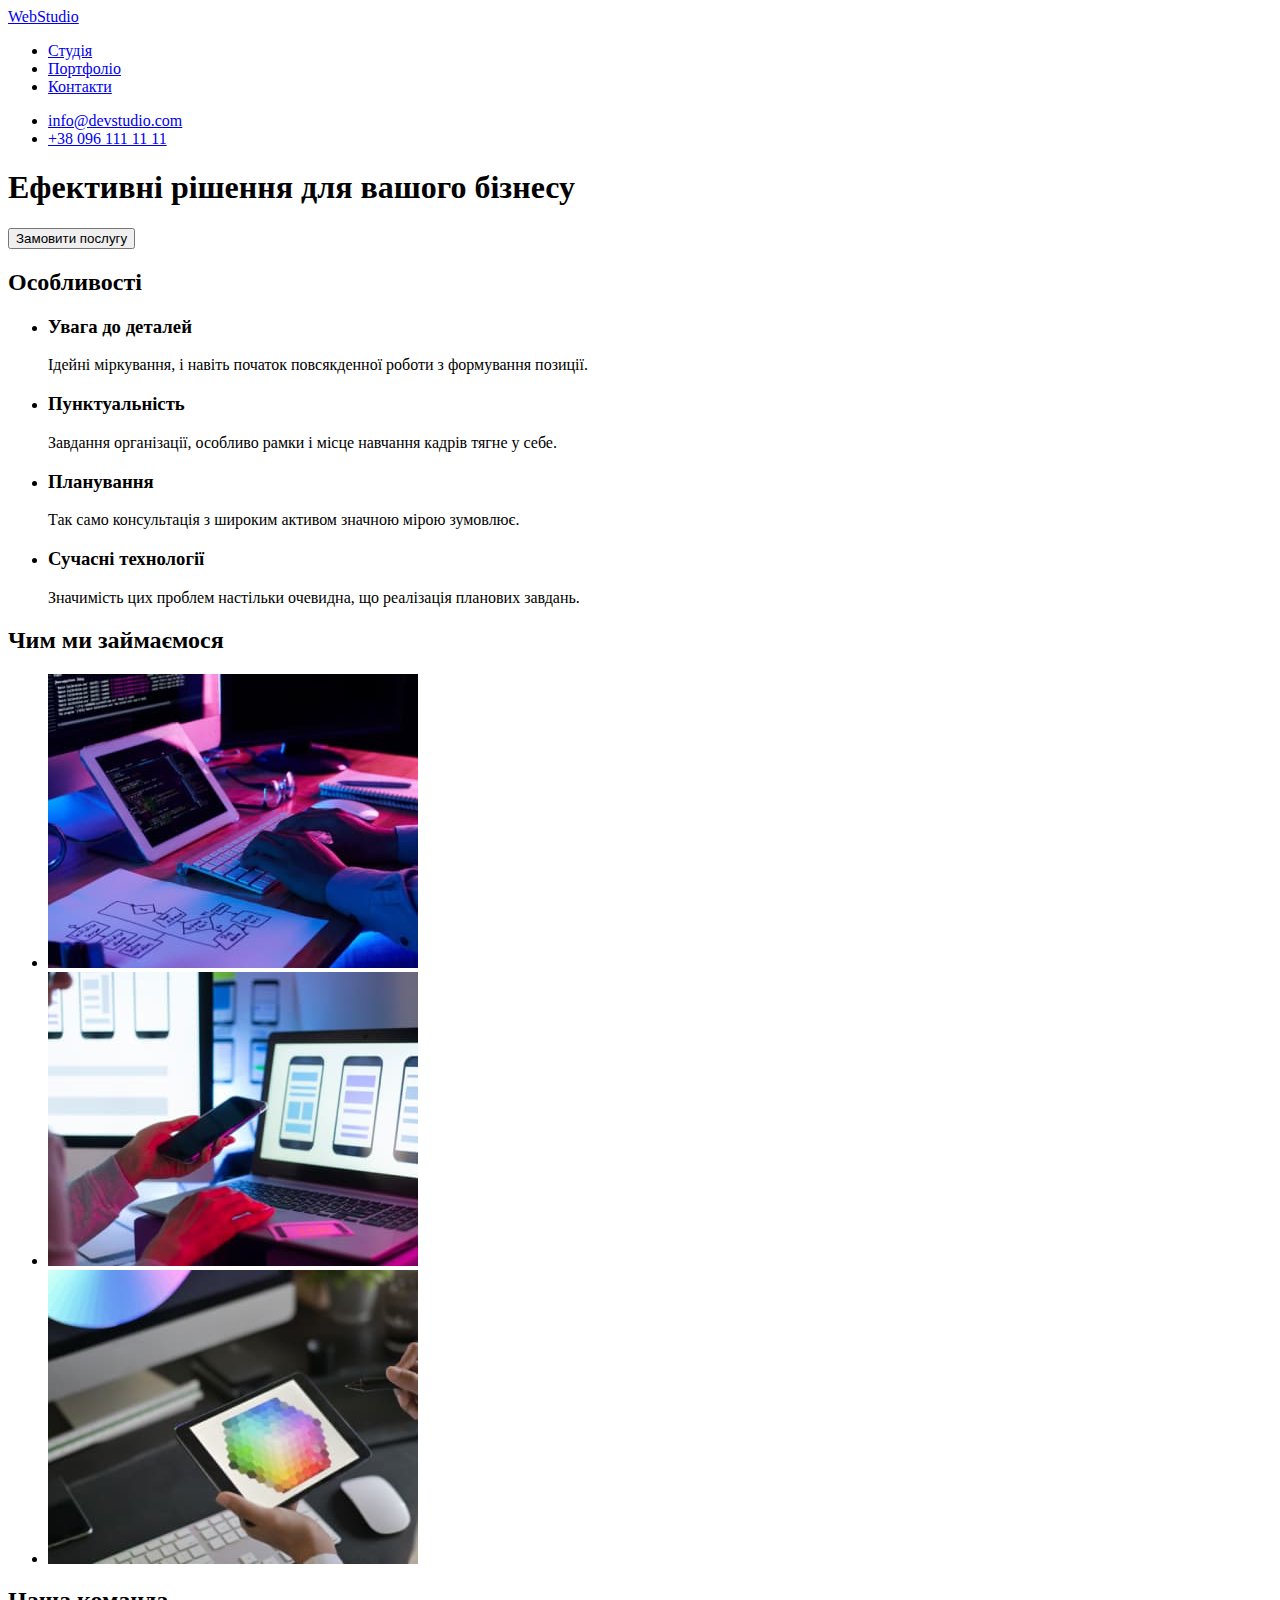
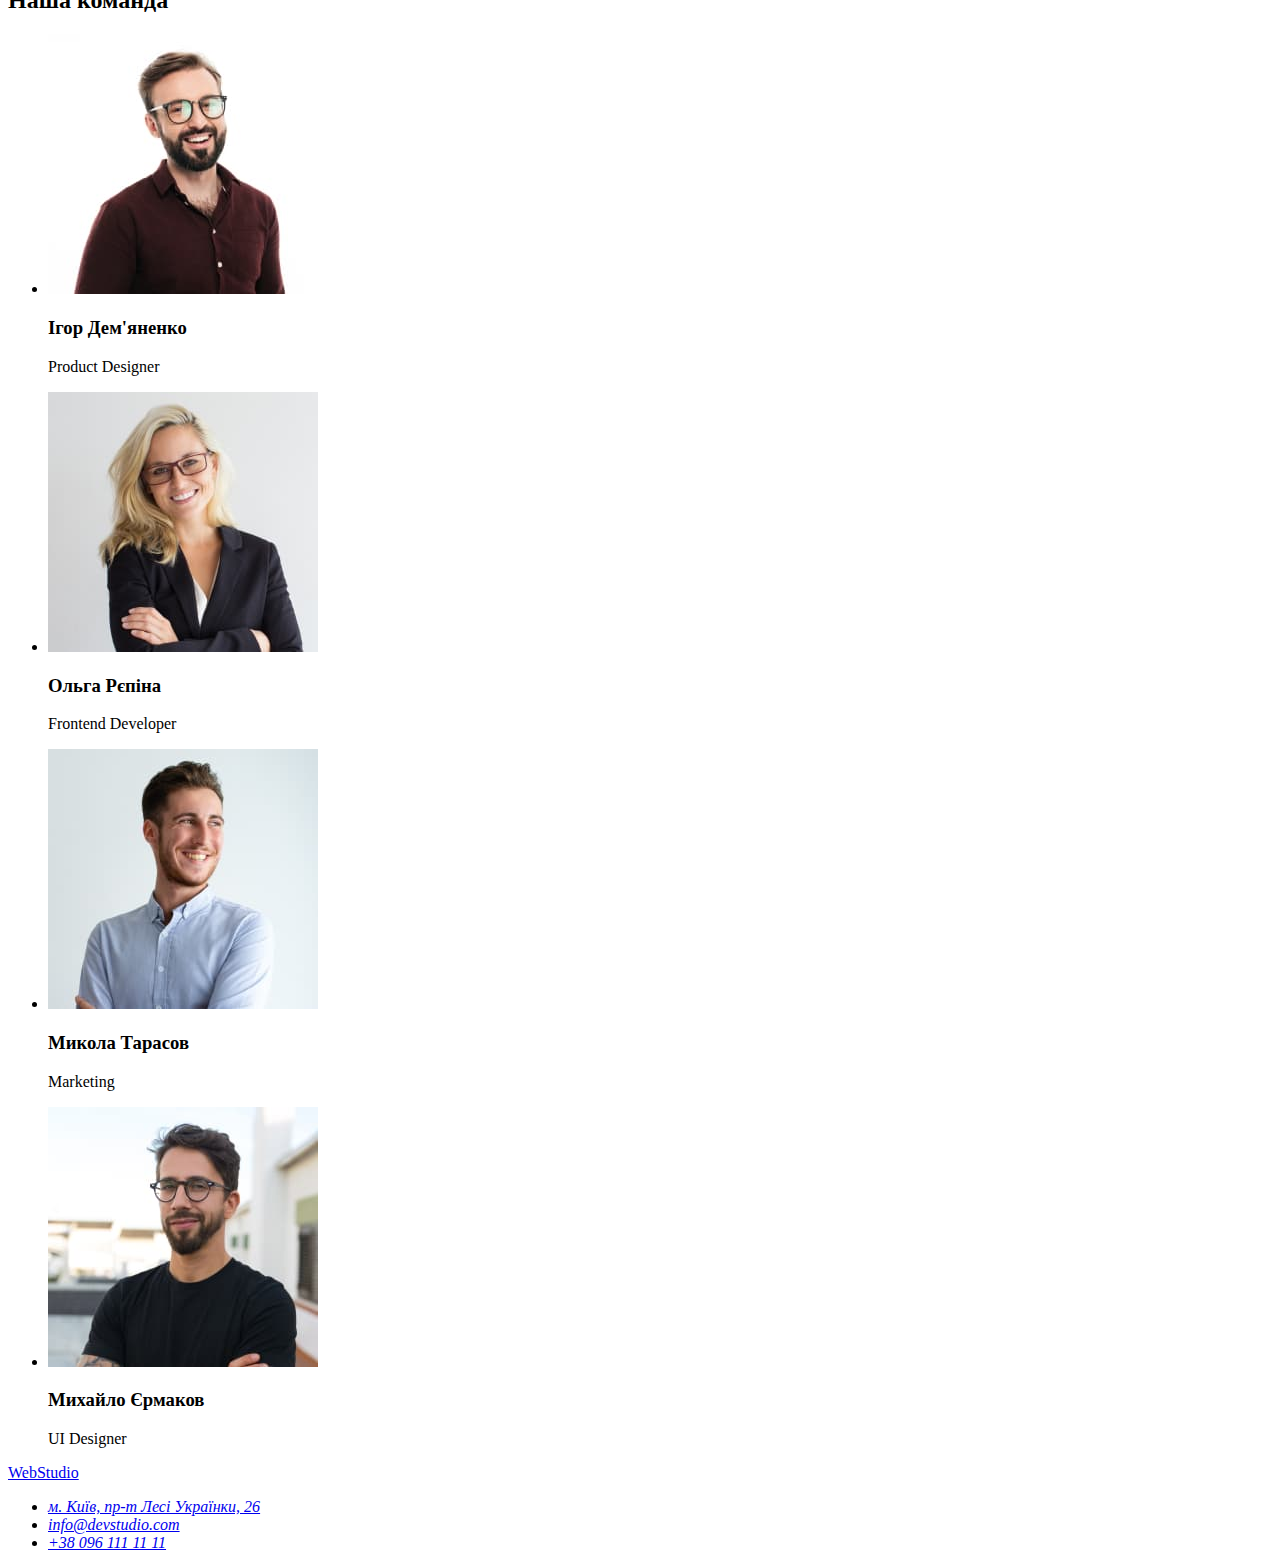
==== index.html @ 738376b6 "Initial commit" ====
<!DOCTYPE html>
<html lang="uk">
<head>
    <meta charset="UTF-8">
    <meta http-equiv="X-UA-Compatible" content="IE=edge">
    <meta name="viewport" content="width=device-width, initial-scale=1.0">
    <title>Студія</title>
</head>
<body>
<header>
    <nav>
    <a lang="en" href="./index.html">WebStudio</a>
    <ul>
        <li> <a href="#">Студія</a></li>
        <li> <a href="#">Портфоліо</a></li>
        <li> <a href="#">Контакти</a></li>
        
    </ul>
</nav>
    <ul>
        <li><a href="mailto:info@devstudio.com">info@devstudio.com</a></li>
        <li><a href="tel:+380961111111:">+38 096 111 11 11</a></li>
    </ul>

</header>
<main>
<section>
    <h1>Ефективні рішення для вашого бізнесу</h1>
    <button type="button">Замовити послугу</button>
</section>
<section>
    <h2>Особливості</h2>
    <ul>
        <li>
            <h3>Увага до деталей </h3>
            <p>Ідейні міркування, і навіть початок повсякденної роботи з формування позиції.</p>
        </li>
        <li>
            <h3>Пунктуальність </h3>
            <p>Завдання організації, особливо рамки і місце навчання кадрів тягне у себе.</p>
        </li>
        <li>
            <h3>Планування</h3>
            <p>Так само консультація з широким активом значною мірою зумовлює.</p>
        </li>
        <li>
            <h3>Сучасні технології</h3>
            <p>Значимість цих проблем настільки очевидна, що реалізація планових завдань.</p>
        </li>
    </ul>
</section>
<section>
    <h2>Чим ми займаємося</h2>
    <ul>
        <li>
         <img src="./images/box1(1).jpg" alt="Людина працює за комп’ютером" width="370" height="294">  
        </li>
        <li>
            <img src="./images/box2.jpg" alt="Людина тримає смартфон у руках і порівнює дані на комп’ютері" width="370" height="294">
        </li>
        <li>
            <img src="./images/box3.jpg" alt="Людина тримає у руках планшет,на якому зображена кольорова гамма " width="370" height="294">
        </li>
    </ul>

</section>
<section>
    <h2>Наша команда</h2>
    <ul>
        <li>
            <img src="./images/img.jpg" alt="Усміхнений хлопець в окулярах і бордовій сорочці" width="270" height="260">
            <h3>Ігор Дем'яненко</h3>
            <p>Product Designer</p>
        </li>
        <li>
            <img src="./images/img(1).jpg" alt="Дівчина із світлим,довгим волоссям" width="270" height="260">
            <h3>Ольга Рєпіна</h3>
            <p>Frontend Developer</p>
        </li>
        <li>
            <img src="./images/img(2).jpg" alt="Усміхнений хлопець у білій сорочці" width="270" height="260">
            <h3>Микола Тарасов</h3>
            <p>Marketing</p>
        </li>
        <li>
            <img src="./images/img(3).jpg" alt="Хлопець з бородою і в окулярах" width="270" height="260">
            <h3>Михайло Єрмаков</h3>
            <p>UI Designer</p>
        </li>
    </ul>
</section>
</main>
    <footer>
        <a lang="en" href="#">WebStudio</a>
        <address>
        <ul>
            <li><a href="https://goo.gl/maps/CPtrU1FHBa2aNyZL9" target="_blank" rel="noopener noreferrer nofollow">м. Київ, пр-т Лесі Українки, 26</a></li>
            <li><a href="mailto:info@devstudio.com">info@devstudio.com</a></li>
            <li><a href="tel:+380961111111:">+38 096 111 11 11</a></li>
        </ul>
    </address>
    </footer>

</body>
</html>
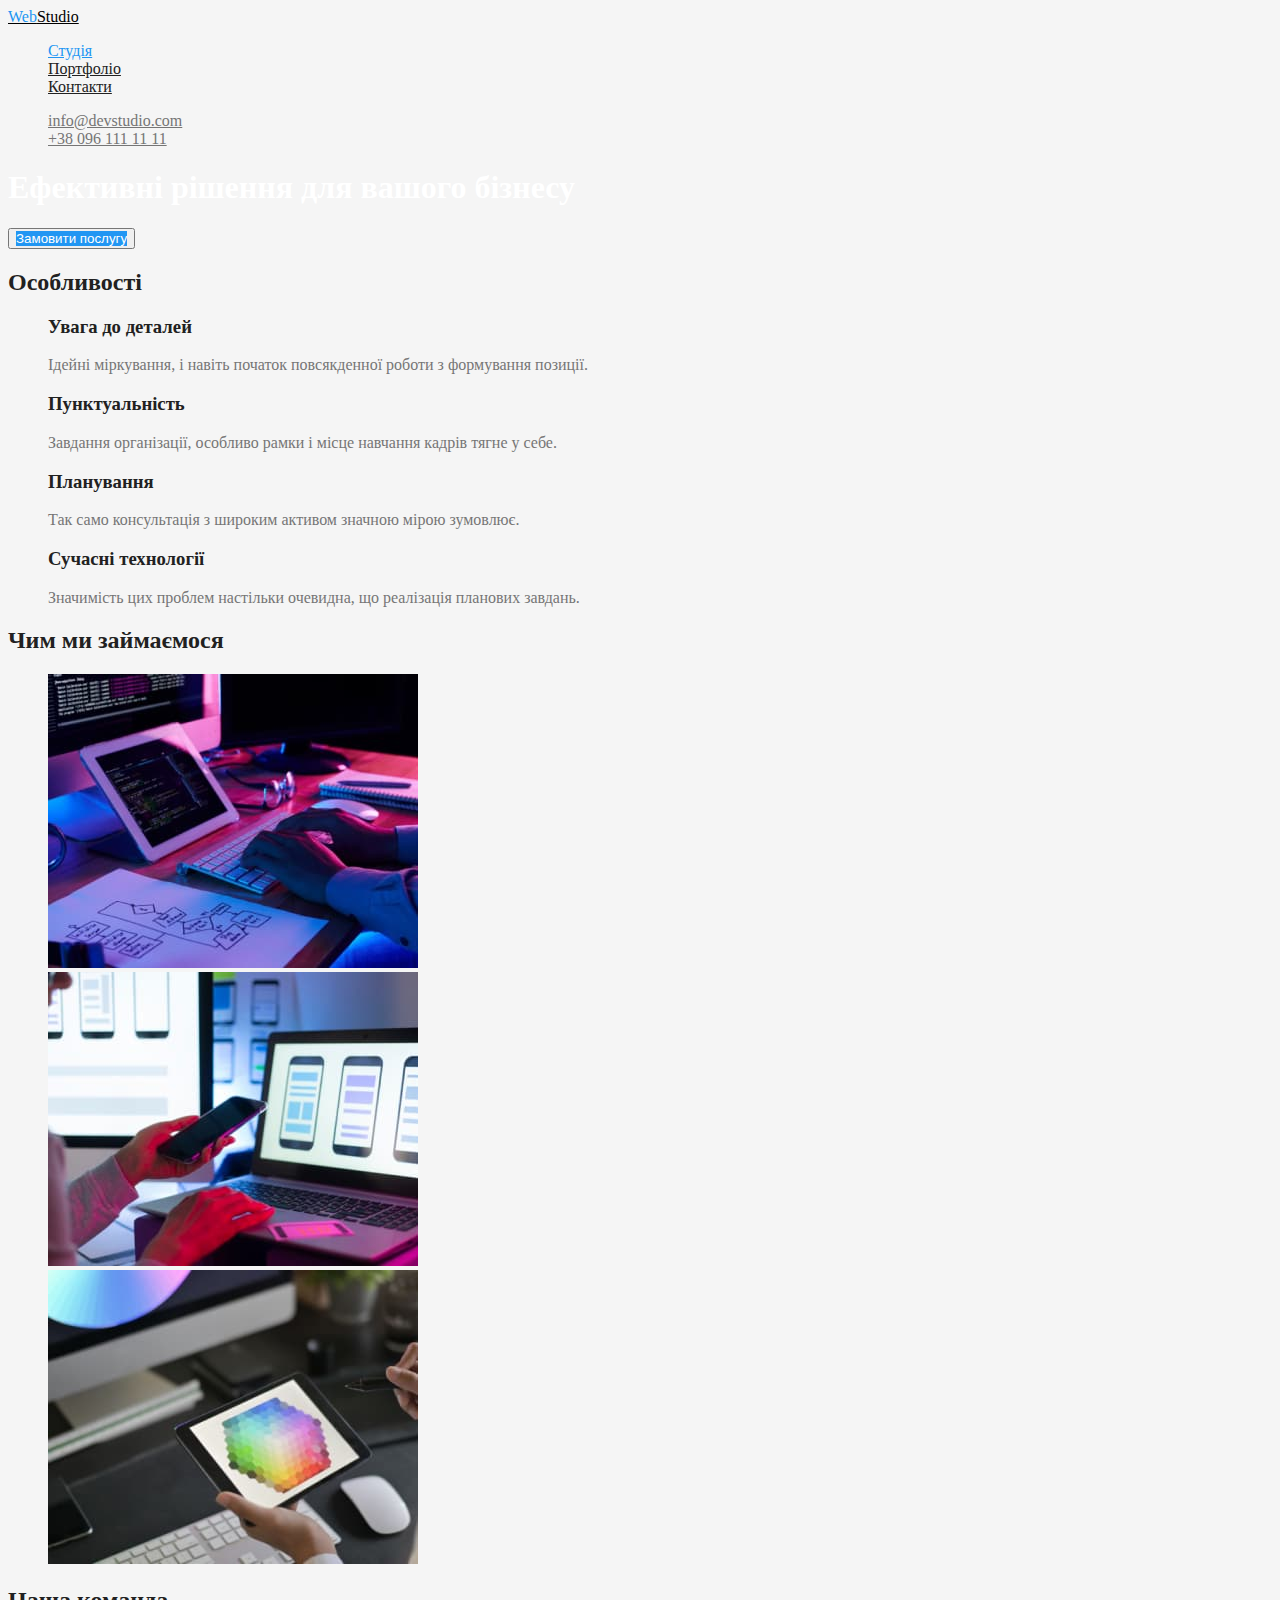
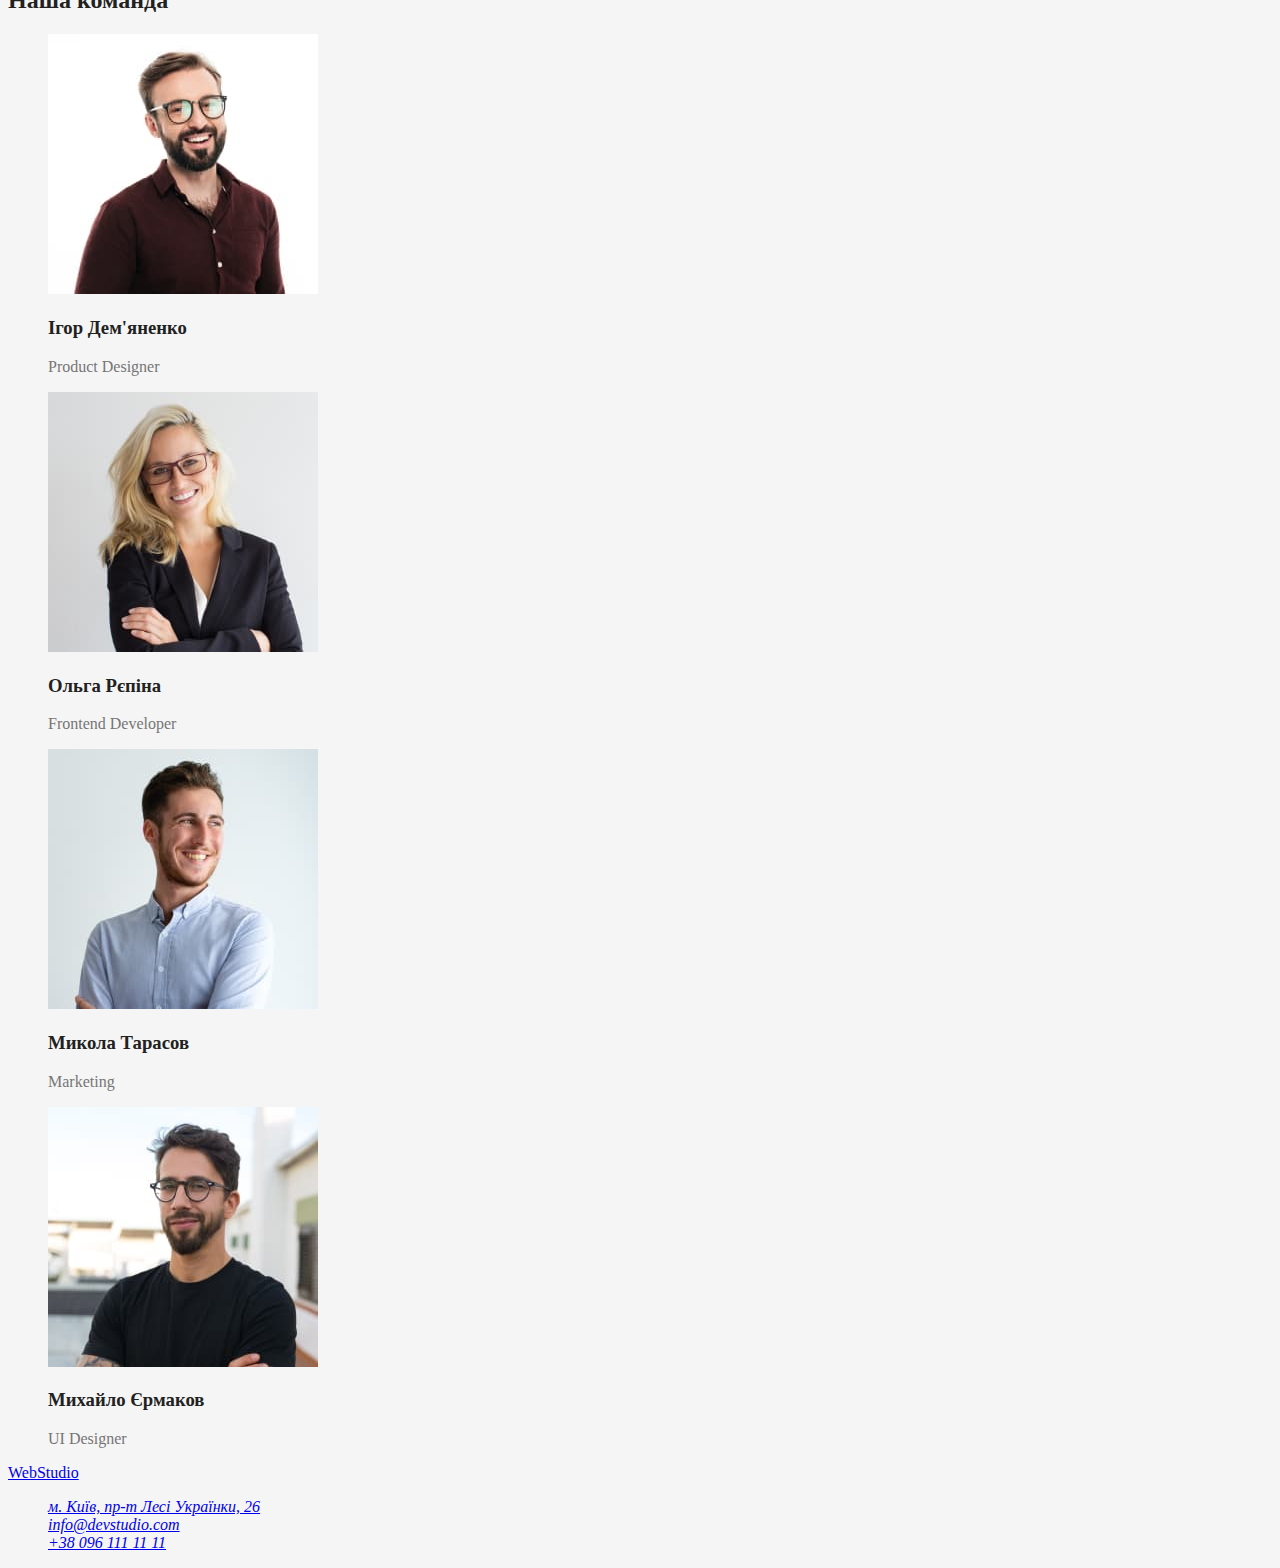
==== commit c8b48b1a: "changes  for home work 2" ====
--- a/index.html
+++ b/index.html
@@ -5,53 +5,54 @@
     <meta http-equiv="X-UA-Compatible" content="IE=edge">
     <meta name="viewport" content="width=device-width, initial-scale=1.0">
     <title>Студія</title>
+    <link rel="stylesheet" href="./css/styles.css"/>
 </head>
 <body>
 <header>
     <nav>
-    <a lang="en" href="./index.html">WebStudio</a>
-    <ul>
-        <li> <a href="#">Студія</a></li>
-        <li> <a href="#">Портфоліо</a></li>
-        <li> <a href="#">Контакти</a></li>
+    <a lang="en" href="./index.html" class="logo"><span class="logo-blue">Web</span>Studio</a>
+    <ul class="site-nav list">
+        <li> <a href="#" class="link current">Студія</a></li>
+        <li> <a href="./portfolio.html" class="link">Портфоліо</a></li>
+        <li> <a href="#" class="link">Контакти</a></li>
         
     </ul>
 </nav>
-    <ul>
-        <li><a href="mailto:info@devstudio.com">info@devstudio.com</a></li>
-        <li><a href="tel:+380961111111:">+38 096 111 11 11</a></li>
+    <ul class="site-contacts list">
+        <li><a href="mailto:info@devstudio.com" class="link-contacts">info@devstudio.com</a></li>
+        <li><a href="tel:+380961111111:" class="link-contacts">+38 096 111 11 11</a></li>
     </ul>
 
 </header>
 <main>
-<section>
-    <h1>Ефективні рішення для вашого бізнесу</h1>
-    <button type="button">Замовити послугу</button>
+<section class="hero">
+    <h1 class="hero-title">Ефективні рішення для вашого бізнесу</h1>
+    <button type="button"><span class="botton">Замовити послугу</span></button>
 </section>
-<section>
-    <h2>Особливості</h2>
-    <ul>
+<section class="section">
+    <h2 class="section-title">Особливості</h2>
+    <ul class="features list">
         <li>
-            <h3>Увага до деталей </h3>
+            <h3 class="title">Увага до деталей </h3>
             <p>Ідейні міркування, і навіть початок повсякденної роботи з формування позиції.</p>
         </li>
         <li>
-            <h3>Пунктуальність </h3>
+            <h3 class="title">Пунктуальність </h3>
             <p>Завдання організації, особливо рамки і місце навчання кадрів тягне у себе.</p>
         </li>
         <li>
-            <h3>Планування</h3>
+            <h3 class="title">Планування</h3>
             <p>Так само консультація з широким активом значною мірою зумовлює.</p>
         </li>
         <li>
-            <h3>Сучасні технології</h3>
+            <h3 class="title">Сучасні технології</h3>
             <p>Значимість цих проблем настільки очевидна, що реалізація планових завдань.</p>
         </li>
     </ul>
 </section>
-<section>
-    <h2>Чим ми займаємося</h2>
-    <ul>
+<section class="section">
+    <h2 class="section-title">Чим ми займаємося</h2>
+    <ul class="list">
         <li>
          <img src="./images/box1(1).jpg" alt="Людина працює за комп’ютером" width="370" height="294">  
         </li>
@@ -64,36 +65,36 @@
     </ul>
 
 </section>
-<section>
-    <h2>Наша команда</h2>
-    <ul>
+<section class="section">
+    <h2 class="section-title">Наша команда</h2>
+    <ul class="team list">
         <li>
             <img src="./images/img.jpg" alt="Усміхнений хлопець в окулярах і бордовій сорочці" width="270" height="260">
-            <h3>Ігор Дем'яненко</h3>
+            <h3 class="team-names">Ігор Дем'яненко</h3>
             <p>Product Designer</p>
         </li>
         <li>
             <img src="./images/img(1).jpg" alt="Дівчина із світлим,довгим волоссям" width="270" height="260">
-            <h3>Ольга Рєпіна</h3>
+            <h3 class="team-names">Ольга Рєпіна</h3>
             <p>Frontend Developer</p>
         </li>
         <li>
             <img src="./images/img(2).jpg" alt="Усміхнений хлопець у білій сорочці" width="270" height="260">
-            <h3>Микола Тарасов</h3>
+            <h3 class="team-names">Микола Тарасов</h3>
             <p>Marketing</p>
         </li>
         <li>
             <img src="./images/img(3).jpg" alt="Хлопець з бородою і в окулярах" width="270" height="260">
-            <h3>Михайло Єрмаков</h3>
+            <h3 class="team-names">Михайло Єрмаков</h3>
             <p>UI Designer</p>
         </li>
     </ul>
 </section>
 </main>
     <footer>
-        <a lang="en" href="#">WebStudio</a>
+        <a lang="en" href="./index.html">WebStudio</a>
         <address>
-        <ul>
+        <ul class="list">
             <li><a href="https://goo.gl/maps/CPtrU1FHBa2aNyZL9" target="_blank" rel="noopener noreferrer nofollow">м. Київ, пр-т Лесі Українки, 26</a></li>
             <li><a href="mailto:info@devstudio.com">info@devstudio.com</a></li>
             <li><a href="tel:+380961111111:">+38 096 111 11 11</a></li>
--- a/css/styles.css
+++ b/css/styles.css
@@ -0,0 +1,85 @@
+:root {
+    --primary-text-color: #757575;
+    --title-text-color: #212121;
+    --accent-color: #2196F3;
+    --hero-color: #FFFFFF;
+    --black-color: #000000; 
+
+}
+body { 
+    color: var(--primary-text-color);
+    background-color: #F5F5F5;
+}
+
+.list { 
+    list-style: none;
+}
+
+/*logo*/
+
+.logo { 
+    color: var(--black-color);
+}
+.logo:hover {
+    color: var(--accent-color);
+}
+
+.logo-blue {
+    color: var(--accent-color);
+}
+.logo-blue:hover {
+    color:  var(--black-color);
+}
+
+/*site nav*/
+
+.site-nav .link { 
+    color: var(--title-text-color);
+}
+.site-nav .link:hover, 
+.site-nav .link:focus { 
+    color: var(--accent-color);
+}
+
+.site-nav .link.current { 
+    color: var(--accent-color);
+} 
+
+/*site-contacts*/
+.site-contacts .link-contacts { 
+    color: var(--primary-text-color);
+}
+.site-contacts .link-contacts:hover,
+.site-contacts .link-contacts:focus { 
+    color: var(--accent-color);
+}
+
+/*hero*/
+.hero-title { 
+    color: var(--hero-color);
+}
+
+/*section*/
+
+.section-title  { 
+    color: var(--title-text-color);
+}
+
+/*features*/
+
+.features .title { 
+    color: var(--title-text-color);
+}
+
+/* our team*/
+
+.team .team-names {
+    color:var(--title-text-color);
+}
+
+/*botton*/
+
+.botton {
+    color: var(--hero-color);
+    background-color: var(--accent-color);
+}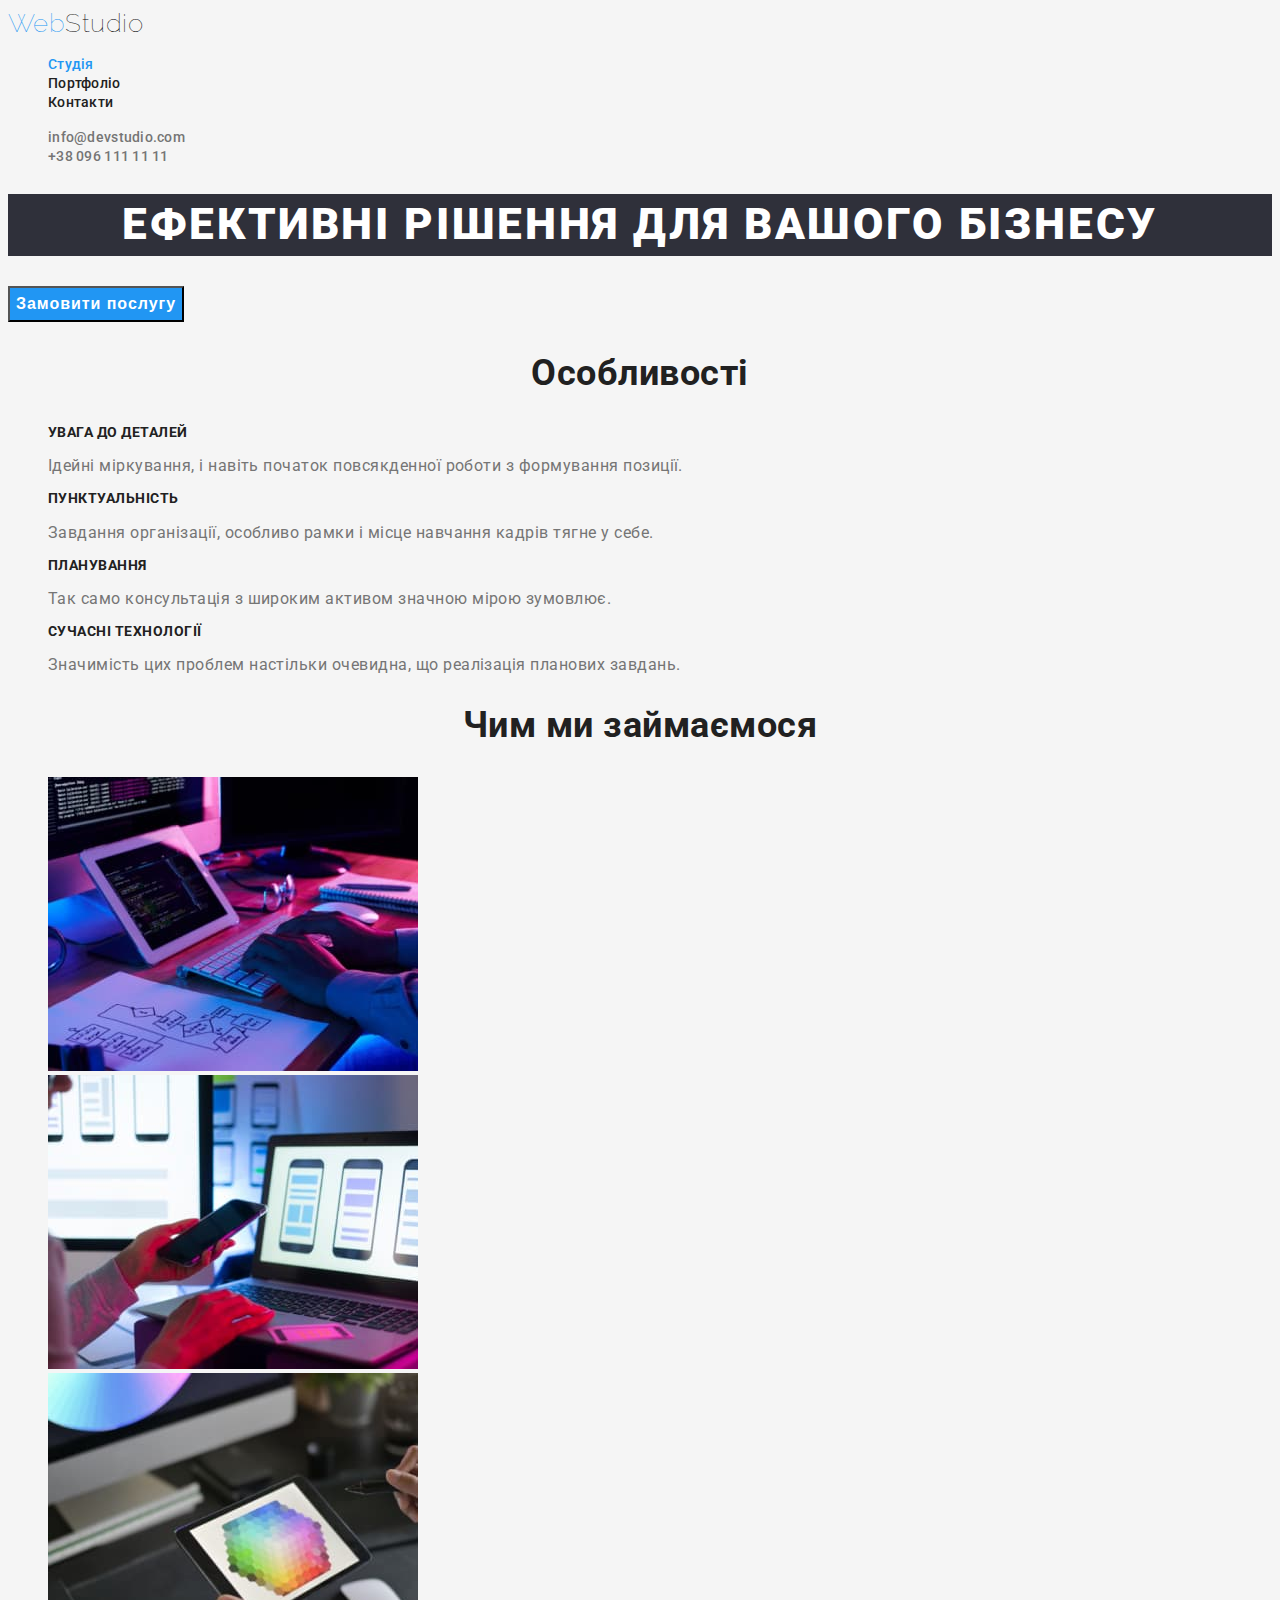
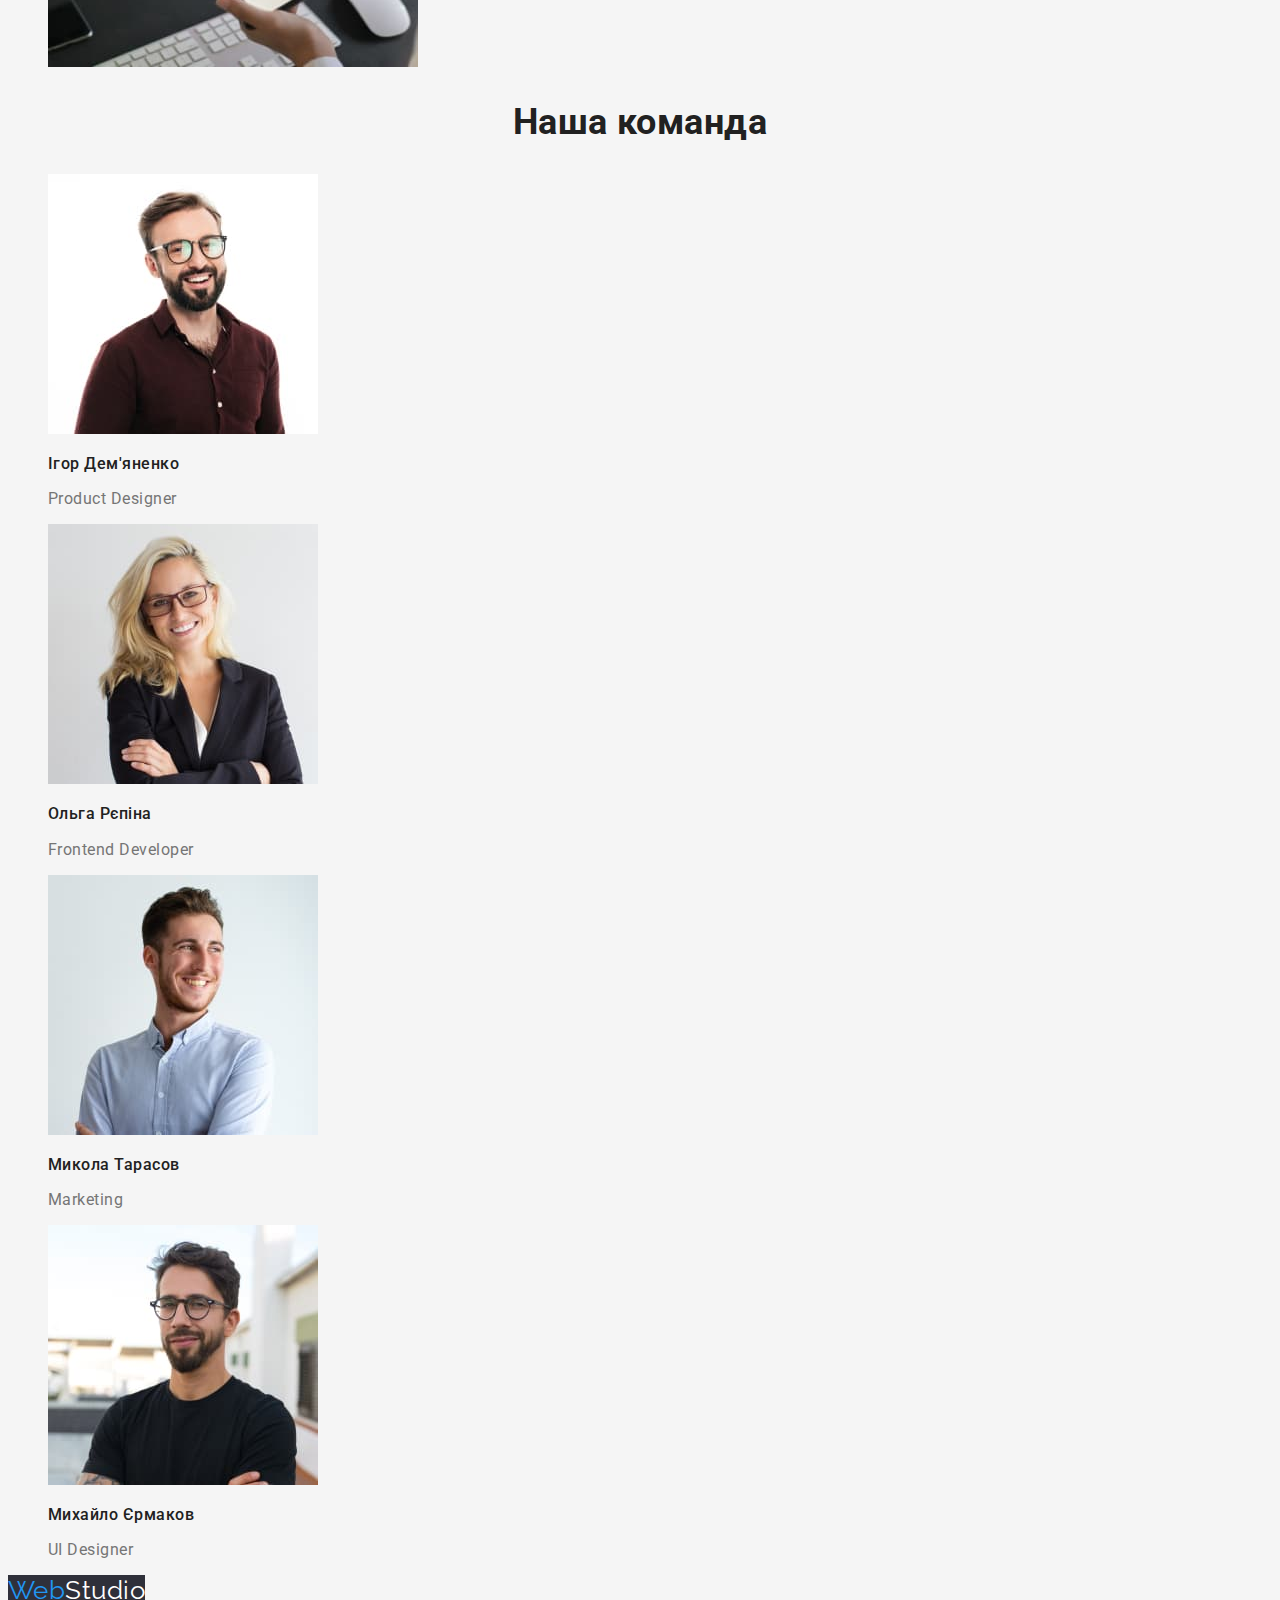
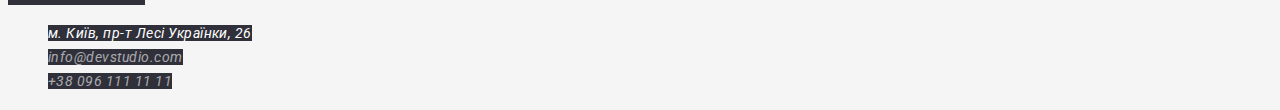
==== commit 5de5ad79: "final changes for home work 2" ====
--- a/index.html
+++ b/index.html
@@ -5,6 +5,9 @@
     <meta http-equiv="X-UA-Compatible" content="IE=edge">
     <meta name="viewport" content="width=device-width, initial-scale=1.0">
     <title>Студія</title>
+    <link rel="preconnect" href="https://fonts.googleapis.com">
+<link rel="preconnect" href="https://fonts.gstatic.com" crossorigin>
+<link href="https://fonts.googleapis.com/css2?family=Raleway:wght@700&family=Roboto:wght@400;500;700;900&display=swap" rel="stylesheet">
     <link rel="stylesheet" href="./css/styles.css"/>
 </head>
 <body>
@@ -27,7 +30,7 @@
 <main>
 <section class="hero">
     <h1 class="hero-title">Ефективні рішення для вашого бізнесу</h1>
-    <button type="button"><span class="botton">Замовити послугу</span></button>
+    <button type="button" class="botton">Замовити послугу</button>
 </section>
 <section class="section">
     <h2 class="section-title">Особливості</h2>
@@ -92,12 +95,12 @@
 </section>
 </main>
     <footer>
-        <a lang="en" href="./index.html">WebStudio</a>
+        <a lang="en" href="./index.html" class="logo-white"><span class="logo-blue">Web</span>Studio</a>
         <address>
-        <ul class="list">
-            <li><a href="https://goo.gl/maps/CPtrU1FHBa2aNyZL9" target="_blank" rel="noopener noreferrer nofollow">м. Київ, пр-т Лесі Українки, 26</a></li>
-            <li><a href="mailto:info@devstudio.com">info@devstudio.com</a></li>
-            <li><a href="tel:+380961111111:">+38 096 111 11 11</a></li>
+        <ul class="nav-contacts list">
+            <li><a href="https://goo.gl/maps/CPtrU1FHBa2aNyZL9" target="_blank" rel="noopener noreferrer nofollow" class="nav-lists">м. Київ, пр-т Лесі Українки, 26</a></li>
+            <li><a href="mailto:info@devstudio.com" class="nav-titles">info@devstudio.com</a></li>
+            <li><a href="tel:+380961111111:" class="nav-titles">+38 096 111 11 11</a></li>
         </ul>
     </address>
     </footer>
--- a/css/styles.css
+++ b/css/styles.css
@@ -4,11 +4,15 @@
     --accent-color: #2196F3;
     --hero-color: #FFFFFF;
     --black-color: #000000; 
+    --shade-color: #2F303A;
+    --nav-color: rgba(255, 255, 255, 0.6);
 
 }
 body { 
     color: var(--primary-text-color);
     background-color: #F5F5F5;
+    font-family: Roboto, sans-serif;
+     letter-spacing: 0.03em;
 }
 
 .list { 
@@ -19,13 +23,20 @@
 
 .logo { 
     color: var(--black-color);
+    font-family: Raleway,cursive;
+    font-size: 26px;
+    font-weight: 1.2;
+    text-decoration: none;
 }
+
 .logo:hover {
     color: var(--accent-color);
 }
 
 .logo-blue {
     color: var(--accent-color);
+    font-family: Raleway, cursive 
+
 }
 .logo-blue:hover {
     color:  var(--black-color);
@@ -35,6 +46,12 @@
 
 .site-nav .link { 
     color: var(--title-text-color);
+    font-weight: 500;
+    font-size: 14px;
+    line-height: 1.1;
+    letter-spacing: 0.02em;
+    text-decoration: none;
+
 }
 .site-nav .link:hover, 
 .site-nav .link:focus { 
@@ -48,6 +65,11 @@
 /*site-contacts*/
 .site-contacts .link-contacts { 
     color: var(--primary-text-color);
+    font-weight: 500;
+    font-size: 14px;
+    line-height: 1.1;
+    letter-spacing: 0.02em;
+    text-decoration: none;
 }
 .site-contacts .link-contacts:hover,
 .site-contacts .link-contacts:focus { 
@@ -57,29 +79,92 @@
 /*hero*/
 .hero-title { 
     color: var(--hero-color);
+    font-weight: 900;
+    font-size: 44px;
+    line-height: 1.4;
+    letter-spacing: 0.06em;
+    text-align: center;
+    text-transform: uppercase;
+    background-color:var(--shade-color);
 }
+   
+/*botton*/
 
+.botton {
+    color: var(--hero-color);
+    background-color: var(--accent-color);
+    font-weight: 700;
+    font-size: 16px;
+    line-height: 1.9;
+    text-align: center;
+    letter-spacing: 0.06em;
+
+}
 /*section*/
 
 .section-title  { 
     color: var(--title-text-color);
+    font-weight: 700;
+    font-size: 36px;
+    line-height: 1.2;
+    text-align: center;
 }
 
 /*features*/
 
 .features .title { 
     color: var(--title-text-color);
+    font-weight: 700;
+    font-size: 14px;
+    line-height: 1.1;
+    text-transform: uppercase;
 }
 
 /* our team*/
 
 .team .team-names {
     color:var(--title-text-color);
+   font-weight: 500;
+   font-size: 16px;
+   line-height: 1.2;
 }
 
-/*botton*/
+/*footer*/
 
-.botton {
+.logo-white {
     color: var(--hero-color);
-    background-color: var(--accent-color);
-}+    font-family: Raleway;
+    font-size: 26px;
+    line-height: 1.2;
+    background-color: var(--shade-color);
+    text-decoration: none;
+}
+
+.logo-white:hover {
+    color: var(--accent-color);
+}
+
+.nav-contacts .nav-lists {
+    color: var(--hero-color);
+    font-size: 14px;
+    line-height: 1.7;
+    text-decoration: none;
+    background-color: var(--shade-color);
+}
+.nav-contacts .nav-lists:hover,
+.nav-contacts .nav-lists:focus {
+    color: var(--accent-color);
+}
+
+.nav-contacts .nav-titles {
+    color: var(--nav-color);
+    font-size: 14px;
+    line-height: 1.7;
+    background-color: var(--shade-color);
+    text-decoration: none;
+   
+}
+.nav-contacts .nav-titles:hover,
+.nav-contacts .nav-titles:focus  {
+    color: var(--accent-color);
+}
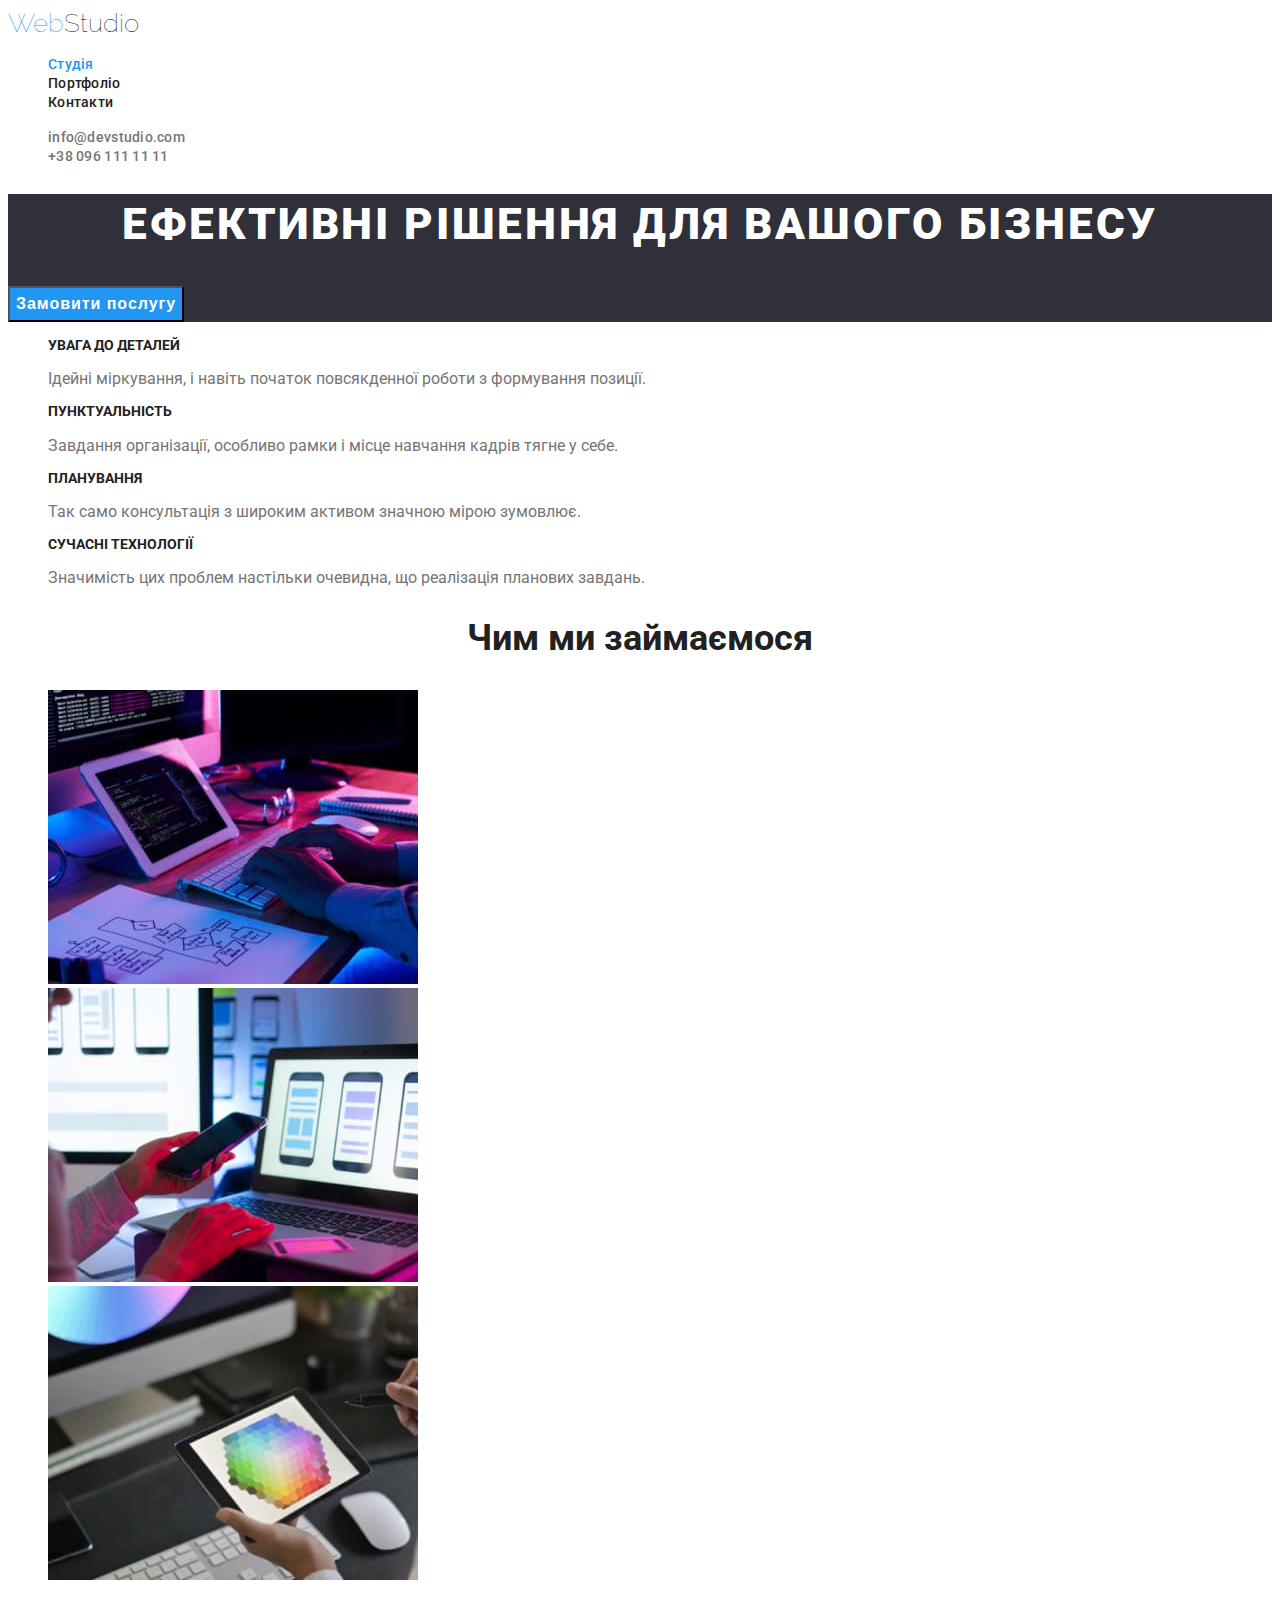
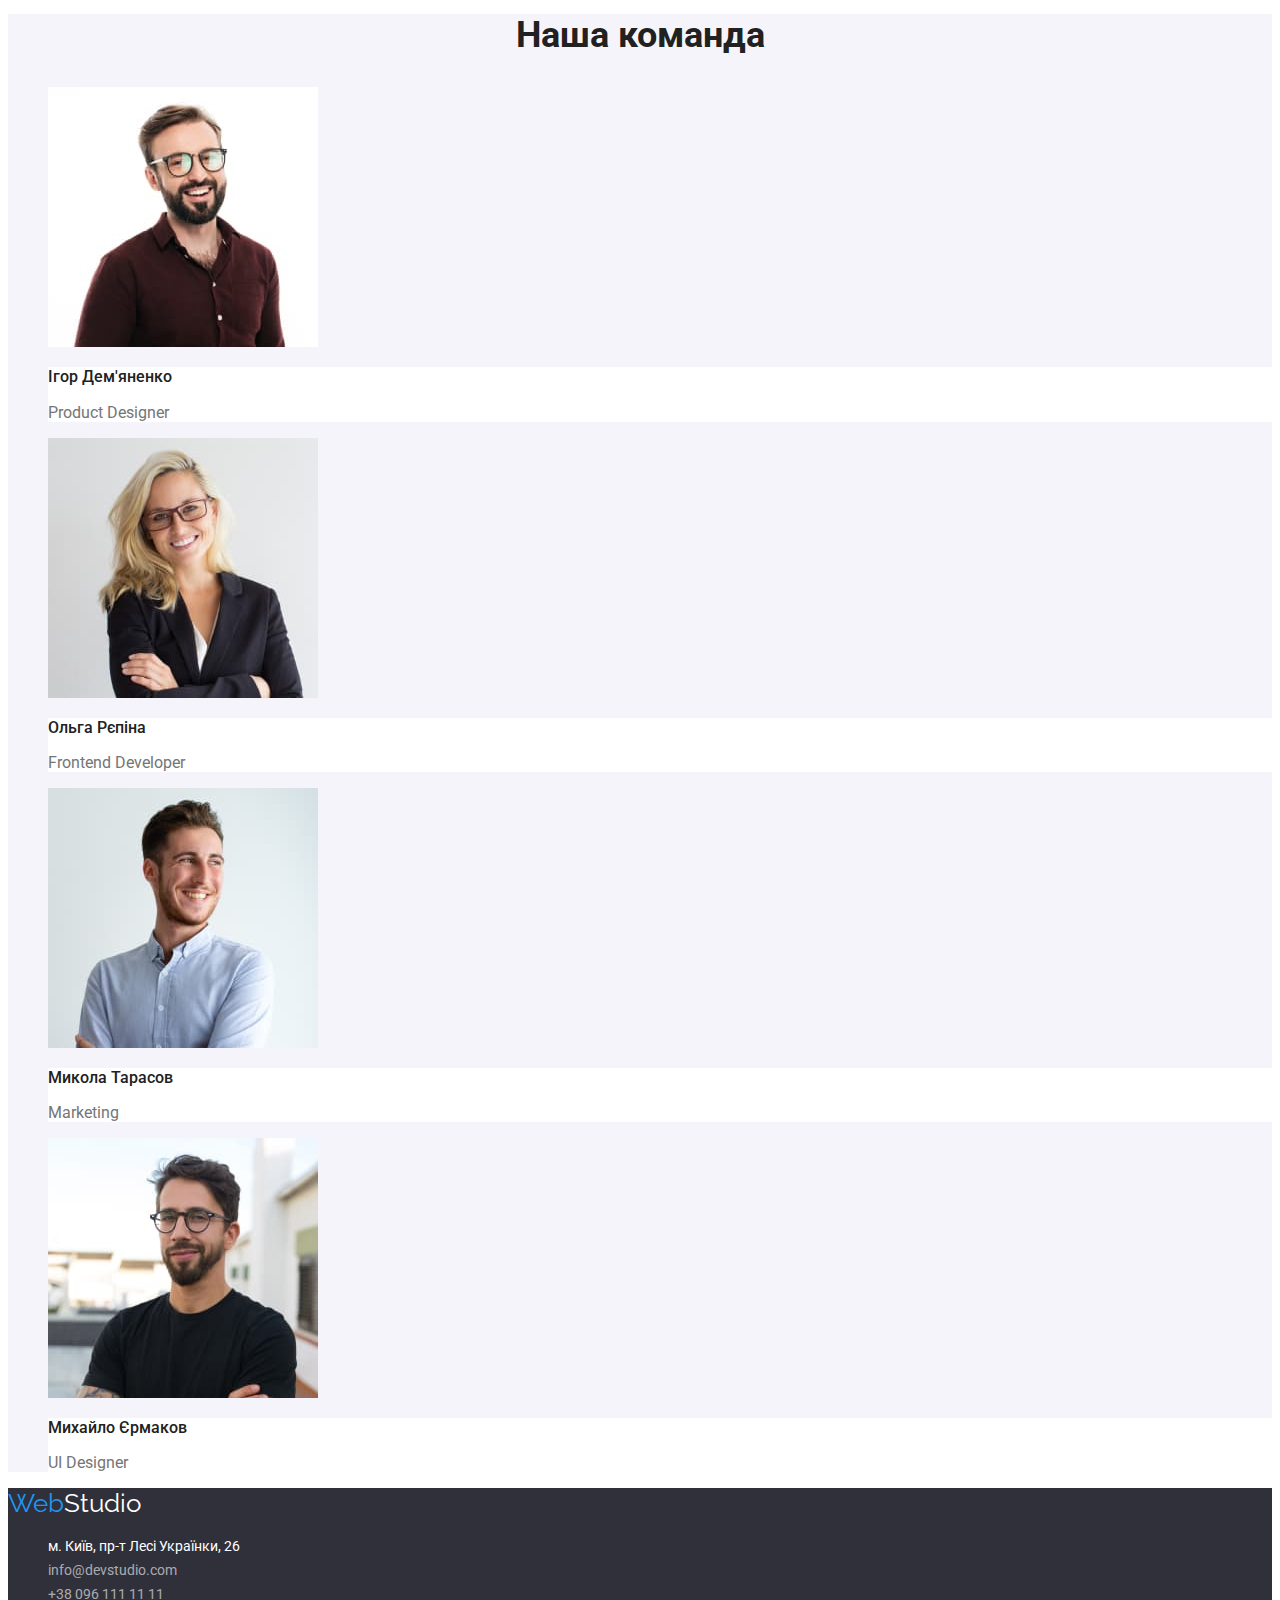
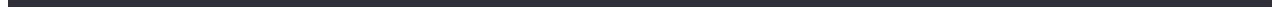
==== commit 218d449e: "edited home-work #2" ====
--- a/index.html
+++ b/index.html
@@ -30,10 +30,10 @@
 <main>
 <section class="hero">
     <h1 class="hero-title">Ефективні рішення для вашого бізнесу</h1>
-    <button type="button" class="botton">Замовити послугу</button>
+    <button type="button" class="button">Замовити послугу</button>
 </section>
 <section class="section">
-    <h2 class="section-title">Особливості</h2>
+    <h2 class="section-title visually-hidden">Особливості</h2>
     <ul class="features list">
         <li>
             <h3 class="title">Увага до деталей </h3>
@@ -68,41 +68,47 @@
     </ul>
 
 </section>
-<section class="section">
+<section class="section team-items">
     <h2 class="section-title">Наша команда</h2>
     <ul class="team list">
         <li>
             <img src="./images/img.jpg" alt="Усміхнений хлопець в окулярах і бордовій сорочці" width="270" height="260">
-            <h3 class="team-names">Ігор Дем'яненко</h3>
+            <div class="bg-team"><h3 class="team-names">Ігор Дем'яненко</h3>
             <p>Product Designer</p>
+        </div>
         </li>
         <li>
             <img src="./images/img(1).jpg" alt="Дівчина із світлим,довгим волоссям" width="270" height="260">
-            <h3 class="team-names">Ольга Рєпіна</h3>
+            <div class="bg-team"><h3 class="team-names">Ольга Рєпіна</h3>
             <p>Frontend Developer</p>
+        </div>
         </li>
         <li>
             <img src="./images/img(2).jpg" alt="Усміхнений хлопець у білій сорочці" width="270" height="260">
-            <h3 class="team-names">Микола Тарасов</h3>
+            <div class="bg-team"><h3 class="team-names">Микола Тарасов</h3>
             <p>Marketing</p>
+        </div>
         </li>
         <li>
             <img src="./images/img(3).jpg" alt="Хлопець з бородою і в окулярах" width="270" height="260">
-            <h3 class="team-names">Михайло Єрмаков</h3>
+            <div class="bg-team"><h3 class="team-names">Михайло Єрмаков</h3>
             <p>UI Designer</p>
+        </div>
         </li>
     </ul>
 </section>
 </main>
     <footer>
+        <section class="nav">
         <a lang="en" href="./index.html" class="logo-white"><span class="logo-blue">Web</span>Studio</a>
-        <address>
+        <address class="nav-caption">
         <ul class="nav-contacts list">
             <li><a href="https://goo.gl/maps/CPtrU1FHBa2aNyZL9" target="_blank" rel="noopener noreferrer nofollow" class="nav-lists">м. Київ, пр-т Лесі Українки, 26</a></li>
             <li><a href="mailto:info@devstudio.com" class="nav-titles">info@devstudio.com</a></li>
             <li><a href="tel:+380961111111:" class="nav-titles">+38 096 111 11 11</a></li>
         </ul>
     </address>
+</section>
     </footer>
 
 </body>
--- a/css/styles.css
+++ b/css/styles.css
@@ -6,13 +6,13 @@
     --black-color: #000000; 
     --shade-color: #2F303A;
     --nav-color: rgba(255, 255, 255, 0.6);
+    --secondary-shade-color: #F5F4FA;
 
 }
 body { 
     color: var(--primary-text-color);
-    background-color: #F5F5F5;
+    background-color:#FFFFFF;
     font-family: Roboto, sans-serif;
-     letter-spacing: 0.03em;
 }
 
 .list { 
@@ -23,7 +23,7 @@
 
 .logo { 
     color: var(--black-color);
-    font-family: Raleway,cursive;
+    font-family: Raleway,sans-serif;
     font-size: 26px;
     font-weight: 1.2;
     text-decoration: none;
@@ -77,6 +77,9 @@
 }
 
 /*hero*/
+.hero { 
+    background-color: var(--shade-color);
+}
 .hero-title { 
     color: var(--hero-color);
     font-weight: 900;
@@ -85,12 +88,12 @@
     letter-spacing: 0.06em;
     text-align: center;
     text-transform: uppercase;
-    background-color:var(--shade-color);
-}
    
-/*botton*/
-
-.botton {
+}
+   
+/*button*/
+
+.button {
     color: var(--hero-color);
     background-color: var(--accent-color);
     font-weight: 700;
@@ -100,27 +103,60 @@
     letter-spacing: 0.06em;
 
 }
+.button:hover,
+.button:focus {
+color: var(--accent-color);
+}
+
+/*button-portfolio*/
+.button-primary {
+  color: var(--title-text-color);
+  background-color: var(--secondary-shade-color);
+  font-size: 16px;
+  line-height: 1.6;
+}
+
+.button-primary:hover,
+.button-primary:focus {
+    color: var(--hero-color);
+    background-color: var(--accent-color);
+
+}
+
 /*section*/
 
 .section-title  { 
     color: var(--title-text-color);
-    font-weight: 700;
     font-size: 36px;
     line-height: 1.2;
     text-align: center;
 }
 
 /*features*/
-
+.visually-hidden { 
+    position: absolute;
+    white-space: nowrap;
+    width: 1px;
+    height: 1px;
+    overflow: hidden;
+    border: 0;
+    padding: 0;
+    clip: rect(0 0 0 0);
+    clip-path: inset(50%);
+    margin: -1px;
+}
 .features .title { 
     color: var(--title-text-color);
-    font-weight: 700;
     font-size: 14px;
     line-height: 1.1;
     text-transform: uppercase;
 }
 
 /* our team*/
+
+.team-items {
+    background-color: var(--secondary-shade-color);
+}
 
 .team .team-names {
     color:var(--title-text-color);
@@ -129,14 +165,20 @@
    line-height: 1.2;
 }
 
+.bg-team {
+    background-color: var(--hero-color);
+}
+
 /*footer*/
+.nav {
+    background-color: var(--shade-color);
+}
 
 .logo-white {
     color: var(--hero-color);
     font-family: Raleway;
     font-size: 26px;
     line-height: 1.2;
-    background-color: var(--shade-color);
     text-decoration: none;
 }
 
@@ -144,12 +186,15 @@
     color: var(--accent-color);
 }
 
+.nav-caption {
+  font-style: normal;  
+}
+
 .nav-contacts .nav-lists {
     color: var(--hero-color);
     font-size: 14px;
     line-height: 1.7;
     text-decoration: none;
-    background-color: var(--shade-color);
 }
 .nav-contacts .nav-lists:hover,
 .nav-contacts .nav-lists:focus {
@@ -168,3 +213,11 @@
 .nav-contacts .nav-titles:focus  {
     color: var(--accent-color);
 }
+
+/*portfolio*/
+.subjects .subjects-title {
+    color: var(--title-text-color);
+    font-size: 18px;
+    line-height: 2;
+
+}  
